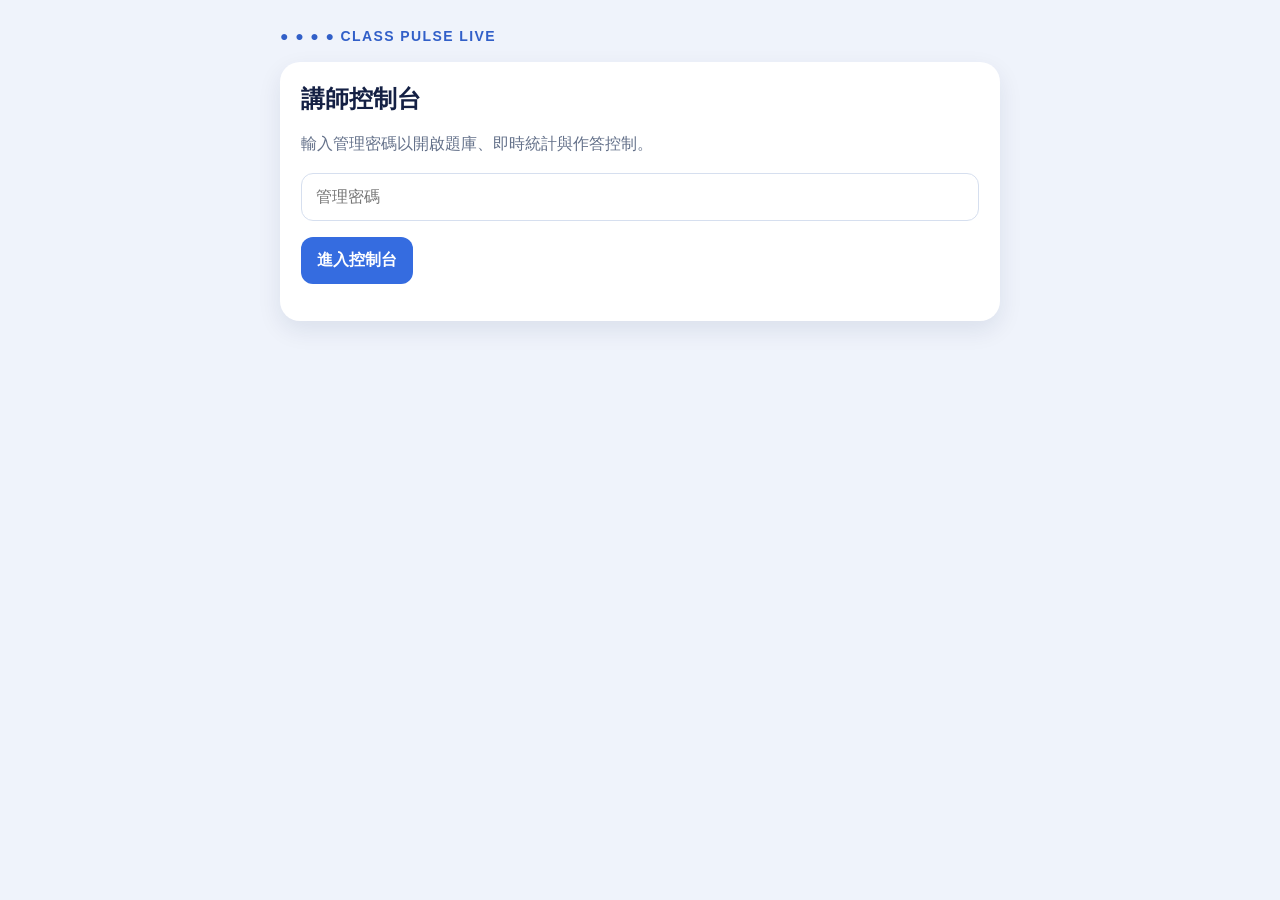
==== Admin.html @ afbba838 "Add immediate lecturer and attendee submission feedback" ====
<!doctype html><html lang="zh-Hant"><head><meta charset="utf-8"><meta name="viewport" content="width=device-width,initial-scale=1"><title>ClassPulse Live｜講師控制台</title><style>*{box-sizing:border-box}body{margin:0;background:#eff3fb;color:#142044;font-family:Arial,"Noto Sans TC",sans-serif}.wrap{max-width:760px;margin:auto;padding:20px}.brand{color:#315fc8;font-size:14px;font-weight:800;letter-spacing:.1em;margin:8px 0 18px}.card{background:#fff;border-radius:20px;padding:21px;margin:14px 0;box-shadow:0 9px 24px #0d235117}.card h1,.card h2{margin:0 0 8px}.muted{color:#64718a;line-height:1.6}.input{width:100%;padding:14px;border:1px solid #d6dfef;border-radius:12px;font:inherit}.btn{border:0;border-radius:12px;padding:13px 16px;color:#fff;background:#356ce0;font:inherit;font-weight:800;cursor:pointer}.btn:hover{filter:brightness(1.06);transform:translateY(-1px)}.btn.alt{background:#eef3ff;color:#315fc8}.btn.danger{background:#c63744}.row{display:flex;gap:9px;flex-wrap:wrap}.choice{width:100%;display:flex;align-items:center;justify-content:space-between;gap:12px;text-align:left;border:1px solid #dce4f3;border-radius:13px;background:#fff;padding:14px;margin:7px 0;font:inherit;color:#142044;cursor:pointer;transition:.16s ease}.choice:hover{border-color:#5e72e8;background:#f2f4ff;box-shadow:0 5px 13px #385dc122;transform:translateY(-1px)}.choice.active,.choice.opened{border:2px solid #4d68dd;background:#eceeff}.tag{flex:none;border-radius:99px;background:#4d68dd;color:#fff;padding:4px 8px;font-size:12px;font-weight:800}.barrow{margin:10px 0}.barlabel{display:flex;justify-content:space-between;gap:12px;font-size:14px}.bar{height:9px;background:#edf1f8;border-radius:99px;margin-top:5px;overflow:hidden}.bar span{display:block;height:100%;background:linear-gradient(90deg,#4285f4,#7a4cdb);border-radius:99px}.answer{border-top:1px solid #edf0f6;padding:10px 0;line-height:1.5}.error{color:#b3261e}.hidden{display:none}.toast{position:fixed;right:18px;bottom:18px;z-index:9;background:#142044;color:#fff;border-radius:12px;padding:13px 16px;box-shadow:0 12px 28px #14204444;opacity:0;transform:translateY(12px);transition:.2s;pointer-events:none}.toast.show{opacity:1;transform:none}</style></head><body><main class="wrap"><div class="brand">● ● ● ● CLASS PULSE LIVE</div><section class="card" id="login"><h1>講師控制台</h1><p class="muted">輸入管理密碼以開啟題庫、即時統計與作答控制。</p><input id="key" class="input" type="password" autocomplete="current-password" placeholder="管理密碼"><p><button class="btn" onclick="login()">進入控制台</button></p><p class="error" id="err"></p></section><div id="app" class="hidden"></div></main><div id="toast" class="toast"></div><script>
const API='https://script.google.com/macros/s/AKfycbw2DmpkxEYlN89Y4zhDgYtf8T9ZrUGDWgO4wHF0ec1eUTB7RjW5XNq69kDHzdfL9erW/exec';let key='',seq=0,data,opened=new Set(JSON.parse(localStorage.getItem('classPulseOpened')||'[]'));
function esc(v){const e=document.createElement('div');e.textContent=v;return e.innerHTML}function toast(t){const x=document.getElementById('toast');x.textContent=t;x.classList.add('show');clearTimeout(window.toastTimer);window.toastTimer=setTimeout(()=>x.classList.remove('show'),2800)}function api(p){return new Promise((ok,bad)=>{const cb='admin'+Date.now()+(++seq),s=document.createElement('script');window[cb]=r=>{delete window[cb];s.remove();r.ok?ok(r.data):bad(new Error(r.error||'操作失敗。'))};s.onerror=()=>bad(new Error('無法連線至課堂系統。'));p.callback=cb;s.src=API+'?'+new URLSearchParams(p);document.body.appendChild(s)})}
function login(){key=document.getElementById('key').value;document.getElementById('err').textContent='';if(!key)return;load().catch(e=>{key='';document.getElementById('err').textContent='密碼不正確或連線失敗。'})}function bar(c){const t=Object.values(c).reduce((a,b)=>a+b,0);return Object.entries(c).sort((a,b)=>b[1]-a[1]).map(([n,v])=>'<div class="barrow"><div class="barlabel"><span>'+esc(n)+'</span><b>'+v+'（'+(t?Math.round(v/t*100):0)+'%）</b></div><div class="bar"><span style="width:'+(t?v/t*100:0)+'%"></span></div></div>').join('')}
async function load(){data=await api({api:'adminDashboard',adminKey:key});document.getElementById('login').classList.add('hidden');const app=document.getElementById('app');app.classList.remove('hidden');const a=data.questions.find(q=>q.id===data.activeQuestionId),s=data.stats,p=data.profileStats||{};if(data.activeQuestionId)opened.add(data.activeQuestionId);const profiles=Object.values(p).map(x=>'<section class="card"><h2>'+esc(x.label)+'</h2><p class="muted"><b>'+Object.values(x.counts).reduce((m,n)=>m+n,0)+'</b> 人完成報到</p>'+bar(x.counts)+'</section>').join('');const result=!s?'<section class="card"><h2>尚未開放題目</h2><p class="muted">選擇題目或按「下一題」即可開放。</p></section>':'<section class="card"><h2>目前題目</h2><p>'+esc(a.question)+'</p><p><b>'+s.count+'</b> 人已回答'+(a.type==='quiz'?'，答對率 <b>'+s.correctRate+'%</b>':'')+'</p>'+bar(s.counts)+s.texts.map(x=>'<div class="answer"><b>'+esc(x.name)+'</b><br>'+esc(x.answer)+'</div>').join('')+'</section>';const list=data.questions.map(q=>{const on=opened.has(q.id)||q.id===data.activeQuestionId;return '<button class="choice '+(on?'opened ':'')+(q.id===data.activeQuestionId?'active':'')+'" data-q="'+esc(q.id)+'" onclick="setQ(this.dataset.q,this)"><span><b>P'+esc(q.page)+'</b>　'+esc(q.question)+'</span>'+(on?'<span class="tag">已開</span>':'')+'</button>'}).join('');app.innerHTML='<div class="row"><button class="btn alt" onclick="nav(\'prev\')">上一題</button><button class="btn" onclick="nav(\'next\')">下一題</button><button class="btn alt" onclick="setQ(\'\')">關閉作答</button></div>'+result+'<section class="card"><h2>現場報到樣態</h2>'+profiles+'</section><section class="card"><h2>講座互動題庫</h2>'+list+'</section><button class="btn danger" onclick="wipe()">刪除測試回答</button>'}
async function setQ(id,button){if(id){opened.add(id);localStorage.setItem('classPulseOpened',JSON.stringify([...opened]));if(button){button.classList.add('opened');if(!button.querySelector('.tag'))button.insertAdjacentHTML('beforeend','<span class="tag">已開</span>')}toast('正在開放題目…')}try{await api({api:'adminSetActive',adminKey:key,questionId:id});toast(id?'題目已開放給學員':'已關閉作答');load()}catch(e){toast('開放未完成，請再試一次。')}}async function nav(d){toast('正在切換題目…');try{await api({api:'adminNavigate',adminKey:key,direction:d});toast('題目已開放給學員');load()}catch(e){toast('切換未完成，請再試一次。')}}async function wipe(){if(!confirm('確定刪除所有回答？'))return;if(!confirm('再次確認，這個動作無法復原。'))return;await api({api:'deleteTestResponses',adminKey:key});load()}setInterval(()=>key&&load().catch(()=>{}),5000);document.getElementById('key').addEventListener('keydown',e=>e.key==='Enter'&&login());
</script></body></html>
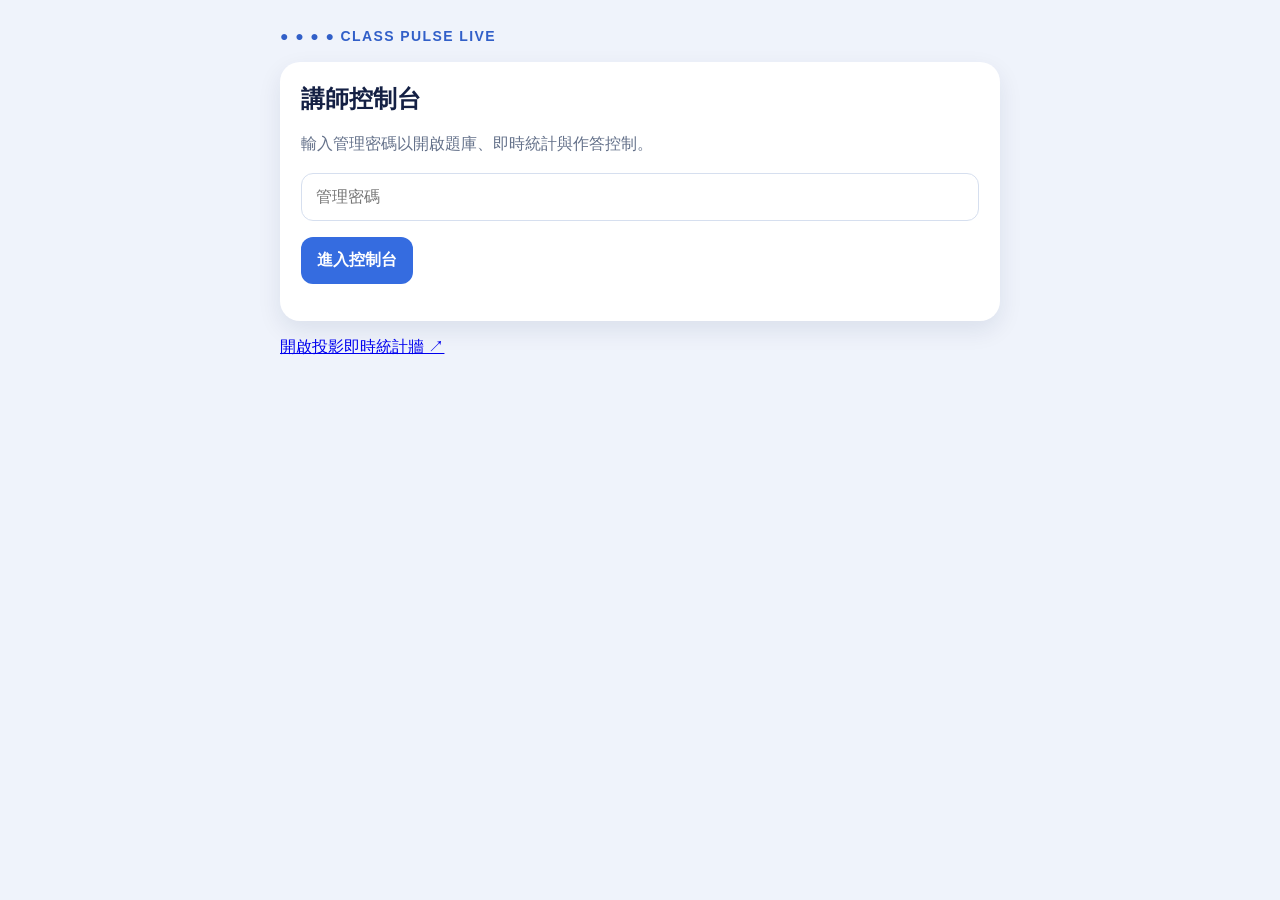
==== commit 042ac986: "Fix classroom transport, stable forms, submission acknowledgement and reset state" ====
--- a/Admin.html
+++ b/Admin.html
@@ -1,7 +1 @@
-<!doctype html><html lang="zh-Hant"><head><meta charset="utf-8"><meta name="viewport" content="width=device-width,initial-scale=1"><title>ClassPulse Live｜講師控制台</title><style>*{box-sizing:border-box}body{margin:0;background:#eff3fb;color:#142044;font-family:Arial,"Noto Sans TC",sans-serif}.wrap{max-width:760px;margin:auto;padding:20px}.brand{color:#315fc8;font-size:14px;font-weight:800;letter-spacing:.1em;margin:8px 0 18px}.card{background:#fff;border-radius:20px;padding:21px;margin:14px 0;box-shadow:0 9px 24px #0d235117}.card h1,.card h2{margin:0 0 8px}.muted{color:#64718a;line-height:1.6}.input{width:100%;padding:14px;border:1px solid #d6dfef;border-radius:12px;font:inherit}.btn{border:0;border-radius:12px;padding:13px 16px;color:#fff;background:#356ce0;font:inherit;font-weight:800;cursor:pointer}.btn:hover{filter:brightness(1.06);transform:translateY(-1px)}.btn.alt{background:#eef3ff;color:#315fc8}.btn.danger{background:#c63744}.row{display:flex;gap:9px;flex-wrap:wrap}.choice{width:100%;display:flex;align-items:center;justify-content:space-between;gap:12px;text-align:left;border:1px solid #dce4f3;border-radius:13px;background:#fff;padding:14px;margin:7px 0;font:inherit;color:#142044;cursor:pointer;transition:.16s ease}.choice:hover{border-color:#5e72e8;background:#f2f4ff;box-shadow:0 5px 13px #385dc122;transform:translateY(-1px)}.choice.active,.choice.opened{border:2px solid #4d68dd;background:#eceeff}.tag{flex:none;border-radius:99px;background:#4d68dd;color:#fff;padding:4px 8px;font-size:12px;font-weight:800}.barrow{margin:10px 0}.barlabel{display:flex;justify-content:space-between;gap:12px;font-size:14px}.bar{height:9px;background:#edf1f8;border-radius:99px;margin-top:5px;overflow:hidden}.bar span{display:block;height:100%;background:linear-gradient(90deg,#4285f4,#7a4cdb);border-radius:99px}.answer{border-top:1px solid #edf0f6;padding:10px 0;line-height:1.5}.error{color:#b3261e}.hidden{display:none}.toast{position:fixed;right:18px;bottom:18px;z-index:9;background:#142044;color:#fff;border-radius:12px;padding:13px 16px;box-shadow:0 12px 28px #14204444;opacity:0;transform:translateY(12px);transition:.2s;pointer-events:none}.toast.show{opacity:1;transform:none}</style></head><body><main class="wrap"><div class="brand">● ● ● ● CLASS PULSE LIVE</div><section class="card" id="login"><h1>講師控制台</h1><p class="muted">輸入管理密碼以開啟題庫、即時統計與作答控制。</p><input id="key" class="input" type="password" autocomplete="current-password" placeholder="管理密碼"><p><button class="btn" onclick="login()">進入控制台</button></p><p class="error" id="err"></p></section><div id="app" class="hidden"></div></main><div id="toast" class="toast"></div><script>
-const API='https://script.google.com/macros/s/AKfycbw2DmpkxEYlN89Y4zhDgYtf8T9ZrUGDWgO4wHF0ec1eUTB7RjW5XNq69kDHzdfL9erW/exec';let key='',seq=0,data,opened=new Set(JSON.parse(localStorage.getItem('classPulseOpened')||'[]'));
-function esc(v){const e=document.createElement('div');e.textContent=v;return e.innerHTML}function toast(t){const x=document.getElementById('toast');x.textContent=t;x.classList.add('show');clearTimeout(window.toastTimer);window.toastTimer=setTimeout(()=>x.classList.remove('show'),2800)}function api(p){return new Promise((ok,bad)=>{const cb='admin'+Date.now()+(++seq),s=document.createElement('script');window[cb]=r=>{delete window[cb];s.remove();r.ok?ok(r.data):bad(new Error(r.error||'操作失敗。'))};s.onerror=()=>bad(new Error('無法連線至課堂系統。'));p.callback=cb;s.src=API+'?'+new URLSearchParams(p);document.body.appendChild(s)})}
-function login(){key=document.getElementById('key').value;document.getElementById('err').textContent='';if(!key)return;load().catch(e=>{key='';document.getElementById('err').textContent='密碼不正確或連線失敗。'})}function bar(c){const t=Object.values(c).reduce((a,b)=>a+b,0);return Object.entries(c).sort((a,b)=>b[1]-a[1]).map(([n,v])=>'<div class="barrow"><div class="barlabel"><span>'+esc(n)+'</span><b>'+v+'（'+(t?Math.round(v/t*100):0)+'%）</b></div><div class="bar"><span style="width:'+(t?v/t*100:0)+'%"></span></div></div>').join('')}
-async function load(){data=await api({api:'adminDashboard',adminKey:key});document.getElementById('login').classList.add('hidden');const app=document.getElementById('app');app.classList.remove('hidden');const a=data.questions.find(q=>q.id===data.activeQuestionId),s=data.stats,p=data.profileStats||{};if(data.activeQuestionId)opened.add(data.activeQuestionId);const profiles=Object.values(p).map(x=>'<section class="card"><h2>'+esc(x.label)+'</h2><p class="muted"><b>'+Object.values(x.counts).reduce((m,n)=>m+n,0)+'</b> 人完成報到</p>'+bar(x.counts)+'</section>').join('');const result=!s?'<section class="card"><h2>尚未開放題目</h2><p class="muted">選擇題目或按「下一題」即可開放。</p></section>':'<section class="card"><h2>目前題目</h2><p>'+esc(a.question)+'</p><p><b>'+s.count+'</b> 人已回答'+(a.type==='quiz'?'，答對率 <b>'+s.correctRate+'%</b>':'')+'</p>'+bar(s.counts)+s.texts.map(x=>'<div class="answer"><b>'+esc(x.name)+'</b><br>'+esc(x.answer)+'</div>').join('')+'</section>';const list=data.questions.map(q=>{const on=opened.has(q.id)||q.id===data.activeQuestionId;return '<button class="choice '+(on?'opened ':'')+(q.id===data.activeQuestionId?'active':'')+'" data-q="'+esc(q.id)+'" onclick="setQ(this.dataset.q,this)"><span><b>P'+esc(q.page)+'</b>　'+esc(q.question)+'</span>'+(on?'<span class="tag">已開</span>':'')+'</button>'}).join('');app.innerHTML='<div class="row"><button class="btn alt" onclick="nav(\'prev\')">上一題</button><button class="btn" onclick="nav(\'next\')">下一題</button><button class="btn alt" onclick="setQ(\'\')">關閉作答</button></div>'+result+'<section class="card"><h2>現場報到樣態</h2>'+profiles+'</section><section class="card"><h2>講座互動題庫</h2>'+list+'</section><button class="btn danger" onclick="wipe()">刪除測試回答</button>'}
-async function setQ(id,button){if(id){opened.add(id);localStorage.setItem('classPulseOpened',JSON.stringify([...opened]));if(button){button.classList.add('opened');if(!button.querySelector('.tag'))button.insertAdjacentHTML('beforeend','<span class="tag">已開</span>')}toast('正在開放題目…')}try{await api({api:'adminSetActive',adminKey:key,questionId:id});toast(id?'題目已開放給學員':'已關閉作答');load()}catch(e){toast('開放未完成，請再試一次。')}}async function nav(d){toast('正在切換題目…');try{await api({api:'adminNavigate',adminKey:key,direction:d});toast('題目已開放給學員');load()}catch(e){toast('切換未完成，請再試一次。')}}async function wipe(){if(!confirm('確定刪除所有回答？'))return;if(!confirm('再次確認，這個動作無法復原。'))return;await api({api:'deleteTestResponses',adminKey:key});load()}setInterval(()=>key&&load().catch(()=>{}),5000);document.getElementById('key').addEventListener('keydown',e=>e.key==='Enter'&&login());
-</script></body></html>
+<!doctype html><html lang="zh-Hant"><head><meta charset="utf-8"><meta name="viewport" content="width=device-width,initial-scale=1"><title>ClassPulse Live｜講師控制台</title><style>*{box-sizing:border-box}body{margin:0;background:#eff3fb;color:#142044;font-family:Arial,"Noto Sans TC",sans-serif}.wrap{max-width:760px;margin:auto;padding:20px}.brand{color:#315fc8;font-size:14px;font-weight:800;letter-spacing:.1em;margin:8px 0 18px}.card{background:#fff;border-radius:20px;padding:21px;margin:14px 0;box-shadow:0 9px 24px #0d235117}.card h1,.card h2{margin:0 0 8px}.muted{color:#64718a;line-height:1.6}.input{width:100%;padding:14px;border:1px solid #d6dfef;border-radius:12px;font:inherit}.btn{border:0;border-radius:12px;padding:13px 16px;color:#fff;background:#356ce0;font:inherit;font-weight:800;cursor:pointer}.btn:hover{filter:brightness(1.06);transform:translateY(-1px)}.btn.alt{background:#eef3ff;color:#315fc8}.btn.danger{background:#c63744}.row{display:flex;gap:9px;flex-wrap:wrap}.choice{width:100%;display:flex;align-items:center;justify-content:space-between;gap:12px;text-align:left;border:1px solid #dce4f3;border-radius:13px;background:#fff;padding:14px;margin:7px 0;font:inherit;color:#142044;cursor:pointer;transition:.16s ease}.choice:hover{border-color:#5e72e8;background:#f2f4ff;box-shadow:0 5px 13px #385dc122;transform:translateY(-1px)}.choice.active,.choice.opened{border:2px solid #4d68dd;background:#eceeff}.tag{flex:none;border-radius:99px;background:#4d68dd;color:#fff;padding:4px 8px;font-size:12px;font-weight:800}.barrow{margin:10px 0}.barlabel{display:flex;justify-content:space-between;gap:12px;font-size:14px}.bar{height:9px;background:#edf1f8;border-radius:99px;margin-top:5px;overflow:hidden}.bar span{display:block;height:100%;background:linear-gradient(90deg,#4285f4,#7a4cdb);border-radius:99px}.answer{border-top:1px solid #edf0f6;padding:10px 0;line-height:1.5}.error{color:#b3261e}.hidden{display:none}.toast{position:fixed;right:18px;bottom:18px;z-index:9;background:#142044;color:#fff;border-radius:12px;padding:13px 16px;box-shadow:0 12px 28px #14204444;opacity:0;transform:translateY(12px);transition:.2s;pointer-events:none}.toast.show{opacity:1;transform:none}</style></head><body><main class="wrap"><div class="brand">● ● ● ● CLASS PULSE LIVE</div><section class="card" id="login"><h1>講師控制台</h1><p class="muted">輸入管理密碼以開啟題庫、即時統計與作答控制。</p><input id="key" class="input" type="password" autocomplete="current-password" placeholder="管理密碼"><p><button class="btn" onclick="login()">進入控制台</button></p><p class="error" id="err"></p></section><div id="app" class="hidden"></div></main><div id="toast" class="toast"></div><script src="assets/client.js?v=stable1" defer></script><script src="assets/admin.js?v=stable1" defer></script></body></html>
